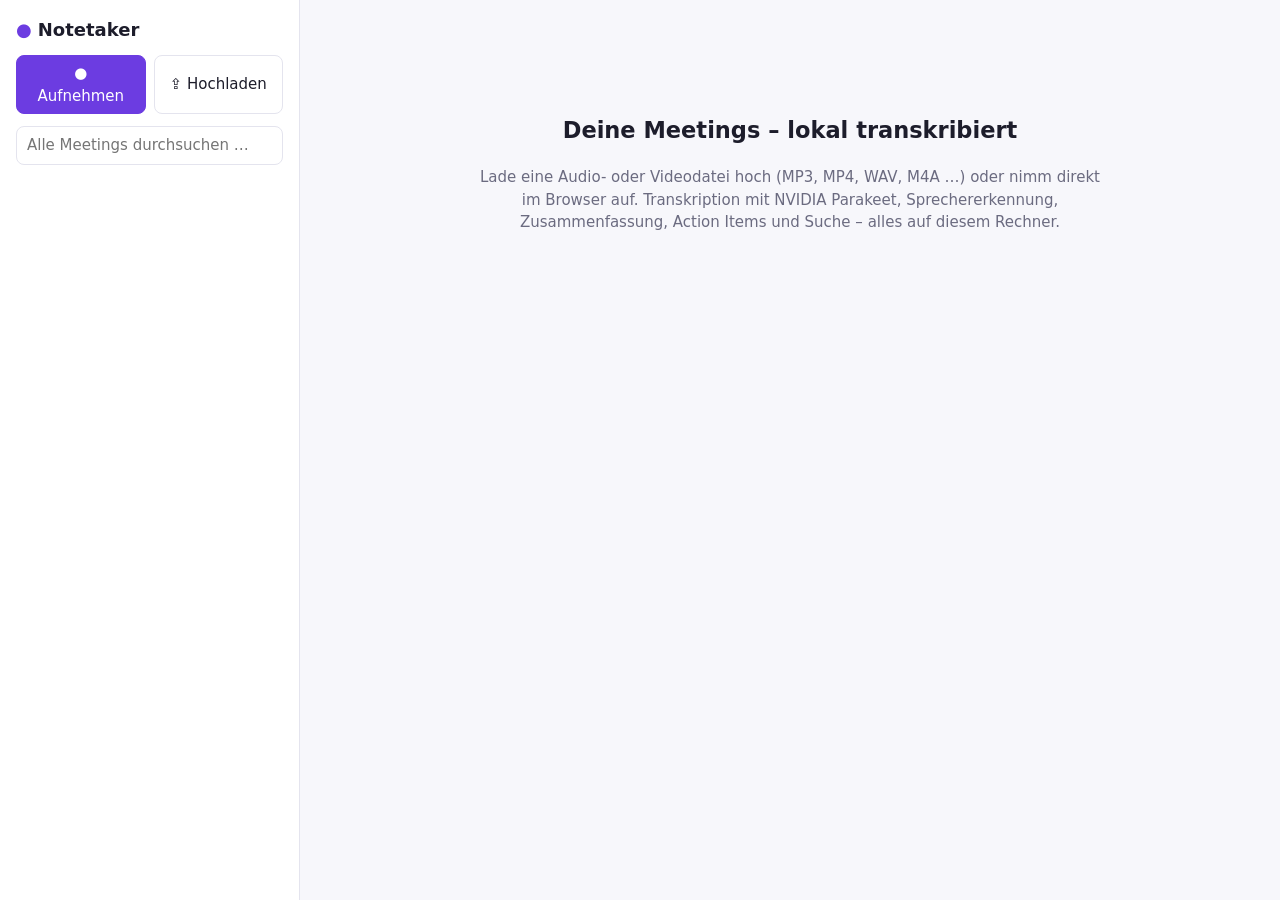
==== notetaker/static/index.html @ c534e9d0 "Lokaler Meeting-Notetaker nach Vorbild Fireflies.ai mit NVIDIA Parakeet Aufnahme/Upload, Parakeet-Tr" ====
<!doctype html>
<html lang="de">
<head>
  <meta charset="utf-8">
  <meta name="viewport" content="width=device-width, initial-scale=1">
  <title>Notetaker</title>
  <link rel="icon" href="data:image/svg+xml,%3Csvg xmlns=%22http://www.w3.org/2000/svg%22 viewBox=%220 0 16 16%22%3E%3Ccircle cx=%228%22 cy=%228%22 r=%226%22 fill=%22%236c3ce1%22/%3E%3C/svg%3E">
  <link rel="stylesheet" href="style.css">
</head>
<body>
  <aside id="sidebar">
    <div class="brand">
      <span class="logo" aria-hidden="true">●</span> Notetaker
      <span id="engine" class="engine" title="Lokale Engines"></span>
    </div>
    <div class="actions">
      <button id="btn-record" class="primary">● Aufnehmen</button>
      <button id="btn-upload">⇪ Hochladen</button>
    </div>
    <input id="global-search" type="search" placeholder="Alle Meetings durchsuchen …" autocomplete="off">
    <div id="search-results" hidden></div>
    <nav id="meeting-list" aria-label="Meetings"></nav>
  </aside>

  <main id="main">
    <section id="empty" class="empty">
      <h1>Deine Meetings – lokal transkribiert</h1>
      <p>Lade eine Audio- oder Videodatei hoch (MP3, MP4, WAV, M4A …) oder nimm direkt im Browser auf.
        Transkription mit NVIDIA Parakeet, Sprechererkennung, Zusammenfassung, Action Items und Suche –
        alles auf diesem Rechner.</p>
    </section>

    <section id="meeting" hidden>
      <header class="meeting-head">
        <div>
          <h1 id="m-title" contenteditable="true" spellcheck="false"></h1>
          <div id="m-meta" class="meta"></div>
        </div>
        <div class="head-actions">
          <select id="m-export" aria-label="Exportieren">
            <option value="">Exportieren …</option>
            <option value="md">Markdown (.md)</option>
            <option value="txt">Text (.txt)</option>
            <option value="srt">Untertitel (.srt)</option>
            <option value="json">JSON</option>
          </select>
          <button id="m-delete" class="danger" title="Meeting löschen">Löschen</button>
        </div>
      </header>

      <div id="m-progress" class="progress" hidden>
        <div class="bar"><div id="m-progress-bar"></div></div>
        <span id="m-progress-label"></span>
      </div>

      <audio id="player" controls preload="metadata"></audio>

      <div class="tabs" role="tablist">
        <button role="tab" data-tab="summary" class="active">Übersicht</button>
        <button role="tab" data-tab="transcript">Transkript</button>
        <button role="tab" data-tab="bookmarks">Markierungen</button>
        <button role="tab" data-tab="ask">Frag das Meeting</button>
      </div>

      <div id="tab-summary" class="tab"></div>
      <div id="tab-transcript" class="tab" hidden>
        <input id="t-filter" type="search" placeholder="Im Transkript suchen …">
        <div id="transcript"></div>
      </div>
      <div id="tab-bookmarks" class="tab" hidden>
        <form id="bm-form" class="row">
          <select id="bm-kind">
            <option value="soundbite">Soundbite</option>
            <option value="action">Action Item</option>
            <option value="comment">Kommentar</option>
          </select>
          <input id="bm-note" placeholder="Notiz zur aktuellen Abspielposition …">
          <button class="primary">Markieren</button>
        </form>
        <ul id="bookmarks" class="list"></ul>
      </div>
      <div id="tab-ask" class="tab" hidden>
        <form id="ask-form" class="row">
          <input id="ask-q" placeholder="z. B. Welche Aufgaben wurden vereinbart?" required>
          <button class="primary">Fragen</button>
        </form>
        <div id="ask-answer"></div>
      </div>
    </section>
  </main>

  <dialog id="dlg-upload">
    <form method="dialog" id="upload-form">
      <h2>Datei hochladen</h2>
      <label>Audio/Video <input type="file" id="up-file" required
        accept=".mp3,.mp4,.wav,.m4a,.webm,.ogg,.opus,.flac,.aac,.mov,.mkv,audio/*,video/*"></label>
      <label>Titel <input id="up-title" placeholder="optional"></label>
      <label>Anzahl Sprecher <input id="up-speakers" type="number" min="1" max="20" placeholder="automatisch"></label>
      <menu><button value="cancel" formnovalidate>Abbrechen</button><button class="primary" value="ok">Hochladen</button></menu>
    </form>
  </dialog>

  <dialog id="dlg-record">
    <form method="dialog" id="record-form">
      <h2>Aufnahme</h2>
      <label>Titel <input id="rec-title" placeholder="z. B. Team-Weekly"></label>
      <label>Quelle
        <select id="rec-source">
          <option value="mic">Mikrofon (Gespräch vor Ort)</option>
          <option value="mix">Mikrofon + Tab-/Bildschirmton (Online-Meeting)</option>
        </select>
      </label>
      <div class="rec-state"><span id="rec-dot" class="dot"></span> <span id="rec-time">00:00</span>
        <canvas id="rec-level" width="200" height="24"></canvas></div>
      <menu>
        <button value="cancel" id="rec-cancel" formnovalidate>Abbrechen</button>
        <button type="button" id="rec-start" class="primary">Start</button>
        <button type="button" id="rec-stop" class="primary" hidden>Stopp &amp; transkribieren</button>
      </menu>
    </form>
  </dialog>

  <script src="app.js"></script>
</body>
</html>
---- notetaker/static/style.css ----
:root {
  --bg: #f7f7fb; --panel: #ffffff; --text: #1d1d2b; --muted: #6b6b80; --line: #e4e4ee;
  --accent: #6c3ce1; --accent-soft: #efe9fd; --danger: #c73a3a; --hl: #fff3b0;
  --s1: #6c3ce1; --s2: #0e8f7e; --s3: #d9480f; --s4: #1971c2; --s5: #c2255c; --s6: #5c940d;
  color-scheme: light dark;
}
@media (prefers-color-scheme: dark) {
  :root { --bg: #14141c; --panel: #1d1d28; --text: #e8e8f0; --muted: #9a9ab0; --line: #2e2e3d;
    --accent: #9b7bff; --accent-soft: #2a2340; --hl: #5a4d00; }
}
* { box-sizing: border-box; }
[hidden] { display: none !important; }
body { margin: 0; display: grid; grid-template-columns: 300px 1fr; height: 100vh; font: 15px/1.5 system-ui, sans-serif;
  background: var(--bg); color: var(--text); }
button, select, input { font: inherit; color: inherit; }
button, select { background: var(--panel); border: 1px solid var(--line); border-radius: 8px; padding: 6px 12px; cursor: pointer; }
button.primary { background: var(--accent); border-color: var(--accent); color: #fff; }
button.danger { color: var(--danger); }
button:disabled { opacity: .5; cursor: default; }
input { background: var(--panel); border: 1px solid var(--line); border-radius: 8px; padding: 7px 10px; width: 100%; }
#sidebar { background: var(--panel); border-right: 1px solid var(--line); padding: 16px; display: flex; flex-direction: column; gap: 12px; overflow: hidden; }
.brand { font-weight: 700; font-size: 18px; display: flex; align-items: center; gap: 6px; }
.logo { color: var(--accent); }
.engine { margin-left: auto; font-size: 11px; font-weight: 400; color: var(--muted); }
.actions { display: grid; grid-template-columns: 1fr 1fr; gap: 8px; }
#meeting-list { overflow-y: auto; flex: 1; display: flex; flex-direction: column; gap: 2px; }
.m-item { padding: 8px 10px; border-radius: 8px; cursor: pointer; }
.m-item:hover { background: var(--bg); }
.m-item.active { background: var(--accent-soft); }
.m-item .t { font-weight: 600; white-space: nowrap; overflow: hidden; text-overflow: ellipsis; }
.m-item .s { font-size: 12px; color: var(--muted); }
#search-results { max-height: 45vh; overflow-y: auto; border: 1px solid var(--line); border-radius: 8px; }
.hit { padding: 8px 10px; border-bottom: 1px solid var(--line); cursor: pointer; font-size: 13px; }
.hit:hover { background: var(--bg); }
.hit b { display: block; font-size: 12px; color: var(--muted); font-weight: 500; }
mark { background: var(--hl); color: inherit; border-radius: 3px; }
#main { overflow-y: auto; padding: 24px 32px; }
.empty { max-width: 640px; margin: 10vh auto; text-align: center; color: var(--muted); }
.empty h1 { color: var(--text); }
.meeting-head { display: flex; justify-content: space-between; gap: 16px; align-items: flex-start; }
.meeting-head h1 { margin: 0; font-size: 24px; outline: none; border-radius: 6px; }
.meeting-head h1:focus { background: var(--accent-soft); }
.head-actions { display: flex; gap: 8px; }
.meta { color: var(--muted); font-size: 13px; }
audio { width: 100%; margin: 16px 0 8px; position: sticky; top: -24px; z-index: 2; }
.progress { display: flex; align-items: center; gap: 12px; margin: 14px 0; color: var(--muted); font-size: 13px; }
.progress .bar { flex: 1; height: 8px; background: var(--line); border-radius: 4px; overflow: hidden; }
.progress .bar div { height: 100%; background: var(--accent); width: 0; transition: width .4s; }
.tabs { display: flex; gap: 4px; border-bottom: 1px solid var(--line); margin: 8px 0 16px; overflow-x: auto; }
.tabs button { white-space: nowrap; }
.tabs button { border: none; background: none; border-bottom: 2px solid transparent; border-radius: 0; padding: 8px 12px; color: var(--muted); }
.tabs button.active { color: var(--accent); border-bottom-color: var(--accent); font-weight: 600; }
.card { background: var(--panel); border: 1px solid var(--line); border-radius: 12px; padding: 16px 20px; margin-bottom: 16px; }
.card h3 { margin: 0 0 8px; font-size: 15px; }
.grid2 { display: grid; grid-template-columns: 2fr 1fr; gap: 16px; }
@media (max-width: 1100px) { .grid2 { grid-template-columns: 1fr; } }
.chips { display: flex; flex-wrap: wrap; gap: 6px; }
.chip { background: var(--accent-soft); color: var(--accent); padding: 2px 10px; border-radius: 999px; font-size: 13px; }
.ts { color: var(--accent); cursor: pointer; font-variant-numeric: tabular-nums; font-size: 13px; text-decoration: none; }
.ts:hover { text-decoration: underline; }
.list { list-style: none; padding: 0; margin: 0; }
.list li { padding: 8px 0; border-bottom: 1px solid var(--line); display: flex; gap: 10px; align-items: baseline; }
.list li:last-child { border-bottom: none; }
.list li .grow { flex: 1; }
.tag { font-size: 11px; text-transform: uppercase; letter-spacing: .04em; color: var(--muted); }
.speaker-row { display: flex; align-items: center; gap: 8px; margin: 6px 0; }
.speaker-row input { flex: 1; padding: 4px 8px; }
.talk { height: 6px; border-radius: 3px; background: var(--line); margin-top: 2px; }
.talk div { height: 100%; border-radius: 3px; }
.swatch { width: 10px; height: 10px; border-radius: 50%; flex: none; }
#transcript { margin-top: 12px; }
.seg { display: grid; grid-template-columns: 150px 1fr auto; gap: 12px; padding: 8px 10px; border-radius: 8px; }
.seg:hover { background: var(--panel); }
.seg.current { background: var(--accent-soft); }
.seg .who { font-weight: 600; font-size: 13px; }
.seg .who .ts { display: block; font-weight: 400; }
.seg .mark { visibility: hidden; padding: 2px 8px; font-size: 12px; }
.seg:hover .mark { visibility: visible; }
.row { display: flex; gap: 8px; }
.row select { flex: none; }
#ask-answer { white-space: pre-wrap; margin-top: 16px; }
dialog { border: 1px solid var(--line); border-radius: 14px; background: var(--panel); color: var(--text); width: min(440px, 92vw); }
dialog::backdrop { background: rgba(0,0,0,.35); }
dialog h2 { margin-top: 0; }
dialog label { display: block; margin: 10px 0; font-size: 13px; color: var(--muted); }
dialog label input, dialog label select { margin-top: 4px; width: 100%; }
dialog menu { display: flex; justify-content: flex-end; gap: 8px; padding: 0; margin: 16px 0 0; }
.rec-state { display: flex; align-items: center; gap: 10px; margin: 12px 0; font-variant-numeric: tabular-nums; font-size: 20px; }
.dot { width: 12px; height: 12px; border-radius: 50%; background: var(--line); }
.dot.on { background: #e03131; animation: pulse 1s infinite; }
@keyframes pulse { 50% { opacity: .3; } }
.muted { color: var(--muted); }
@media (max-width: 760px) {
  body { grid-template-columns: 1fr; grid-template-rows: auto 1fr; height: auto; }
  #sidebar { max-height: 45vh; }
  #main { padding: 16px; }
  .seg { grid-template-columns: 1fr; gap: 2px; }
  .meeting-head { flex-direction: column; }
  .meeting-head h1 { font-size: 20px; }
}
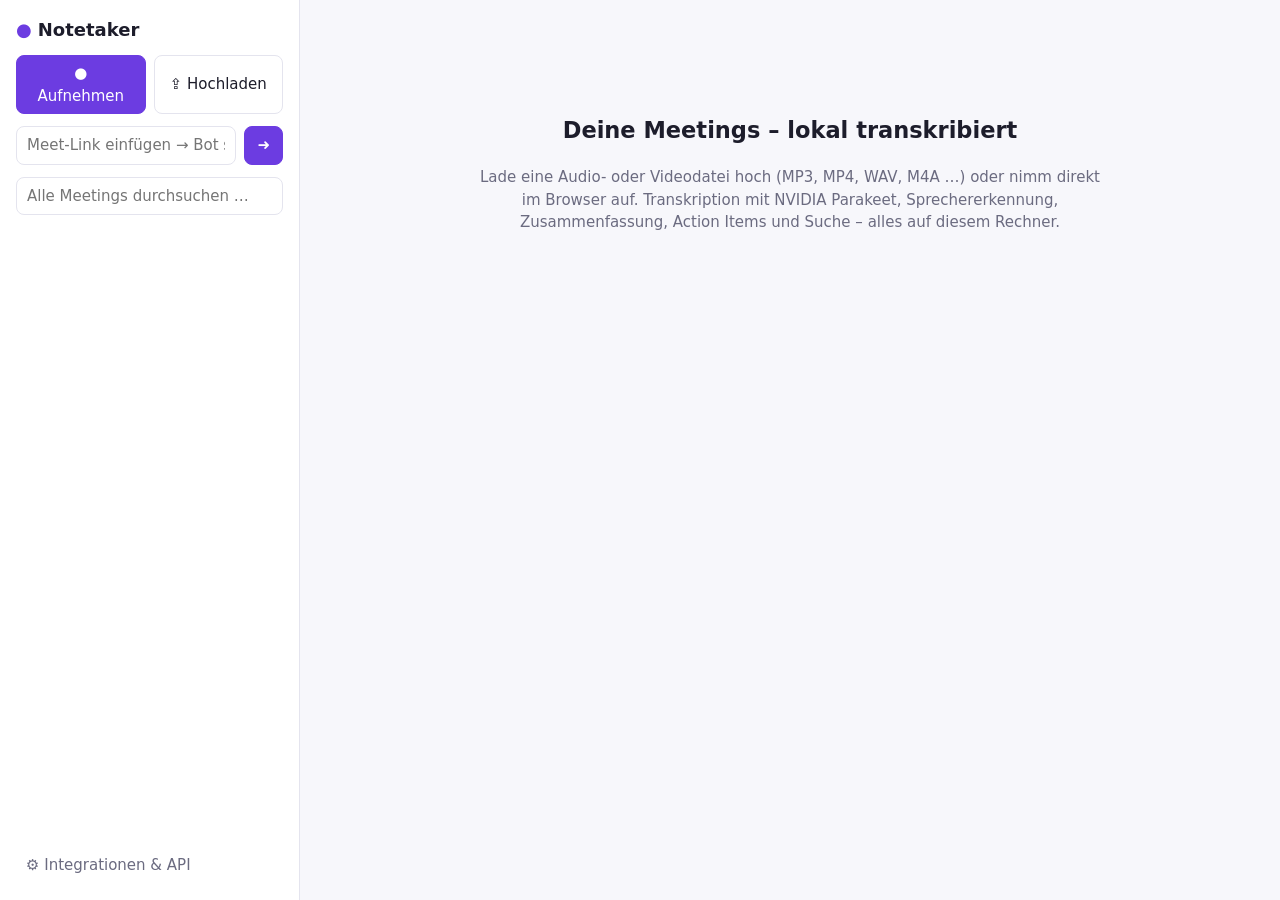
==== commit dd6f63c8: "Bot als Meeting-Teilnehmer, Google Kalender/Gmail, native API - Meeting-Bot (Playwright): tritt Goog" ====
--- a/notetaker/static/index.html
+++ b/notetaker/static/index.html
@@ -17,9 +17,15 @@
       <button id="btn-record" class="primary">● Aufnehmen</button>
       <button id="btn-upload">⇪ Hochladen</button>
     </div>
+    <form id="bot-quick" class="row" title="Bot als Teilnehmer in ein Online-Meeting schicken">
+      <input id="bot-quick-url" placeholder="Meet-Link einfügen → Bot schicken" autocomplete="off">
+      <button class="primary" aria-label="Bot schicken">➜</button>
+    </form>
     <input id="global-search" type="search" placeholder="Alle Meetings durchsuchen …" autocomplete="off">
     <div id="search-results" hidden></div>
+    <div id="bot-live"></div>
     <nav id="meeting-list" aria-label="Meetings"></nav>
+    <button id="btn-integrations" class="nav-link">⚙ Integrationen &amp; API</button>
   </aside>
 
   <main id="main">
@@ -28,6 +34,59 @@
       <p>Lade eine Audio- oder Videodatei hoch (MP3, MP4, WAV, M4A …) oder nimm direkt im Browser auf.
         Transkription mit NVIDIA Parakeet, Sprechererkennung, Zusammenfassung, Action Items und Suche –
         alles auf diesem Rechner.</p>
+    </section>
+
+    <section id="integrations" hidden>
+      <h1>Integrationen &amp; API</h1>
+      <div class="grid2">
+        <div>
+          <div class="card">
+            <h3>Bot als Teilnehmer schicken</h3>
+            <p class="muted small">Der Bot tritt dem Meeting als „Notetaker“ bei, nimmt den Ton aller Teilnehmer auf
+              und erstellt danach Transkript und Zusammenfassung. Unterstützt: Google Meet (sowie beliebige Webseiten
+              mit Plattform „web“).</p>
+            <form id="bot-form" class="stack">
+              <input id="bot-url" placeholder="https://meet.google.com/abc-defg-hij" required>
+              <div class="row"><input id="bot-title" placeholder="Titel (optional)">
+                <input id="bot-at" type="datetime-local" title="Startzeit (leer = sofort)"></div>
+              <button class="primary">Bot schicken</button>
+            </form>
+            <ul id="bot-list" class="list"></ul>
+          </div>
+          <div class="card">
+            <h3>Google Kalender &amp; Gmail</h3>
+            <div id="google-box"></div>
+          </div>
+        </div>
+        <div>
+          <div class="card">
+            <h3>API-Schlüssel</h3>
+            <p class="muted small">Für Zugriffe von anderen Rechnern, Skripten, Zapier/n8n oder dem MCP-Server:
+              <code>Authorization: Bearer nt_…</code>. Doku: <a href="/docs" target="_blank">/docs</a></p>
+            <form id="key-form" class="row"><input id="key-name" placeholder="Name, z. B. n8n" required>
+              <button>Erzeugen</button></form>
+            <div id="key-new"></div>
+            <ul id="key-list" class="list"></ul>
+          </div>
+          <div class="card">
+            <h3>Webhooks</h3>
+            <p class="muted small">POST bei <code>meeting.completed</code>, <code>meeting.failed</code>,
+              <code>bot.status</code>; signiert mit <code>X-Notetaker-Signature</code> (HMAC-SHA256).</p>
+            <form id="hook-form" class="row"><input id="hook-url" placeholder="https://…/webhook" required>
+              <select id="hook-events"><option value="*">alle Ereignisse</option>
+                <option value="meeting.completed">meeting.completed</option>
+                <option value="bot.status">bot.status</option></select>
+              <button>Hinzufügen</button></form>
+            <div id="hook-new"></div>
+            <ul id="hook-list" class="list"></ul>
+          </div>
+          <div class="card">
+            <h3>MCP (Claude &amp; Co.)</h3>
+            <p class="muted small">Meetings direkt im KI-Assistenten durchsuchen und zusammenfassen:</p>
+            <pre>claude mcp add notetaker -- python -m notetaker mcp</pre>
+          </div>
+        </div>
+      </div>
     </section>
 
     <section id="meeting" hidden>
--- a/notetaker/static/style.css
+++ b/notetaker/static/style.css
@@ -98,3 +98,21 @@
   .meeting-head { flex-direction: column; }
   .meeting-head h1 { font-size: 20px; }
 }
+
+.nav-link { border: none; background: none; text-align: left; color: var(--muted); padding: 8px 10px; }
+.nav-link:hover, .nav-link.active { background: var(--accent-soft); color: var(--accent); }
+.stack { display: flex; flex-direction: column; gap: 8px; margin-bottom: 8px; }
+.small { font-size: 13px; }
+pre, code { font: 12px/1.4 ui-monospace, monospace; }
+pre { background: var(--bg); padding: 8px 10px; border-radius: 8px; overflow-x: auto; }
+.secret { background: var(--hl); padding: 8px 10px; border-radius: 8px; word-break: break-all; margin: 8px 0; font-size: 13px; }
+.badge { font-size: 11px; padding: 1px 8px; border-radius: 999px; background: var(--line); white-space: nowrap; }
+.badge.recording { background: #e03131; color: #fff; }
+.badge.waiting_admit, .badge.joining, .badge.scheduled { background: #f59f00; color: #fff; }
+.badge.completed { background: var(--s2); color: #fff; }
+.badge.failed { background: var(--danger); color: #fff; }
+.live { padding: 8px 10px; border-radius: 8px; background: var(--accent-soft); font-size: 13px; display: flex; gap: 8px; align-items: center; }
+.live .t { flex: 1; overflow: hidden; text-overflow: ellipsis; white-space: nowrap; }
+#bot-live { display: flex; flex-direction: column; gap: 4px; }
+.switch { display: flex; align-items: center; gap: 8px; margin: 6px 0; font-size: 14px; }
+.switch input { width: auto; }
